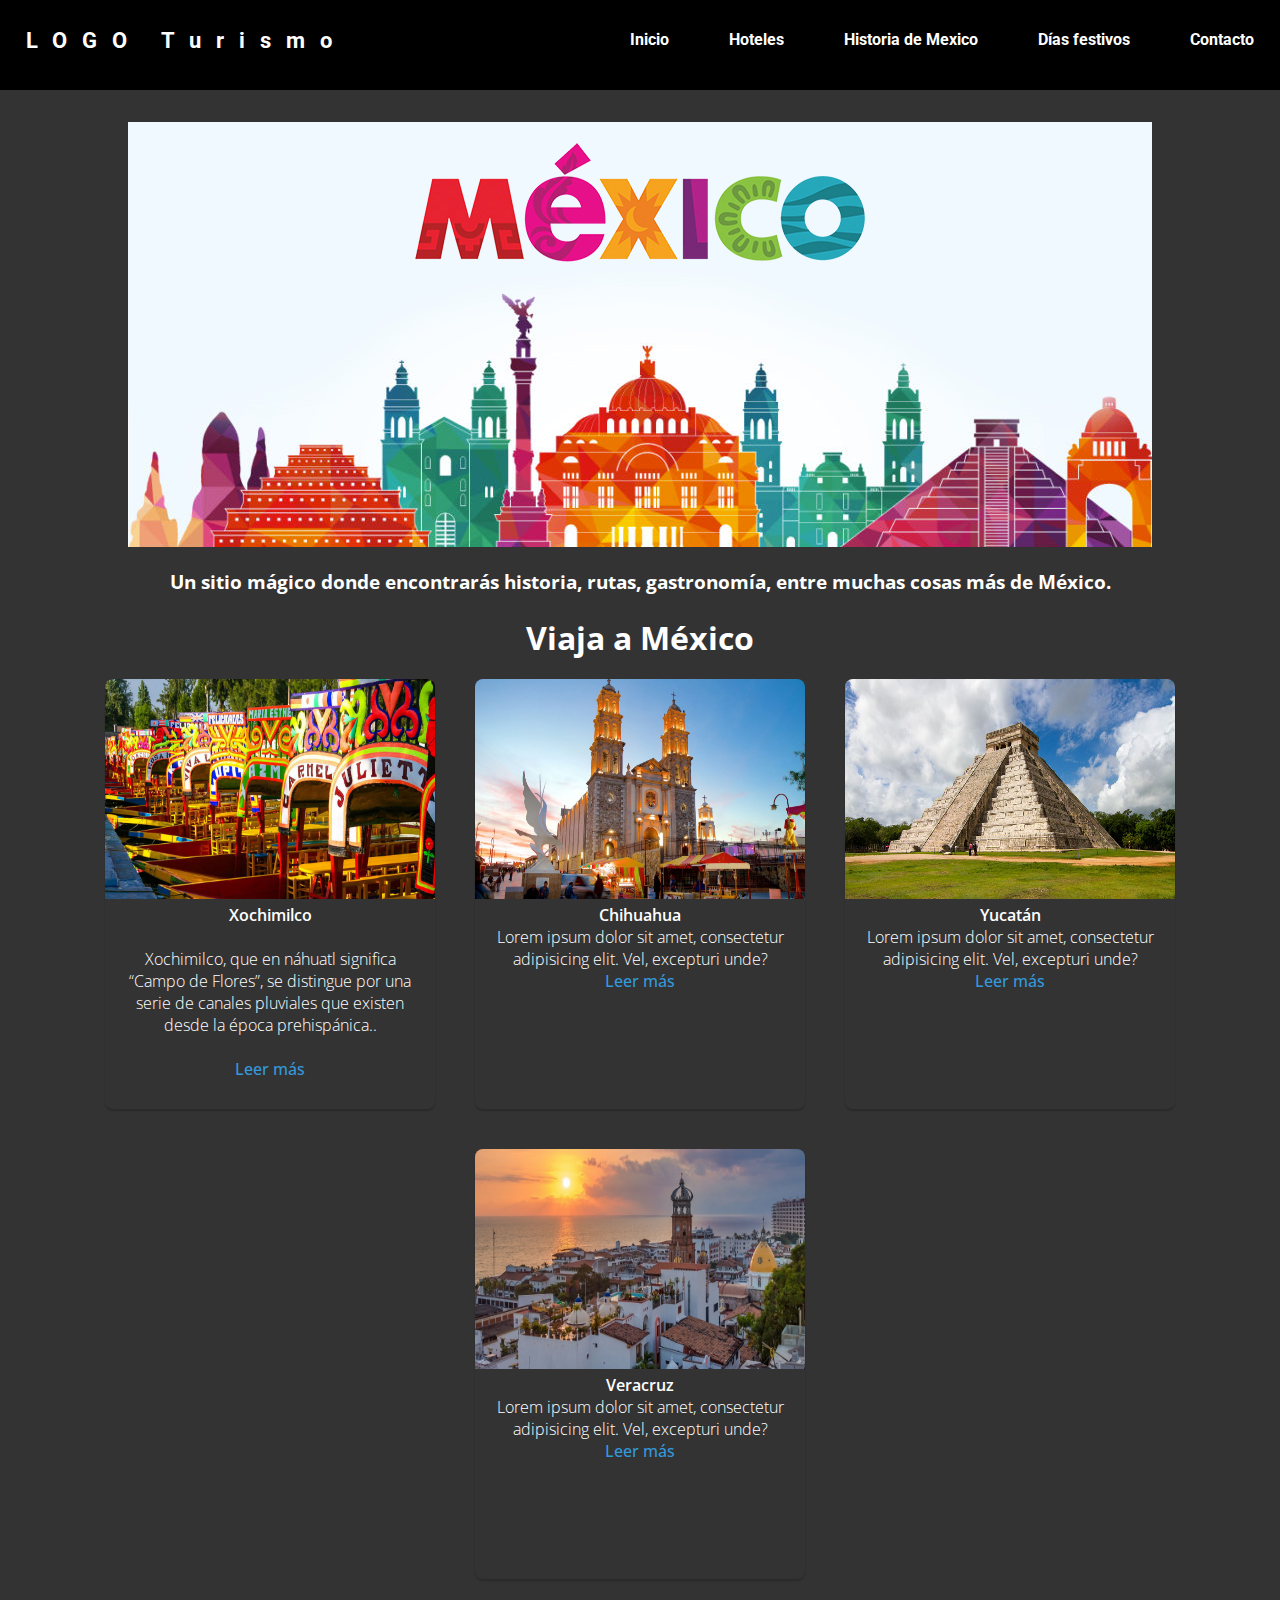
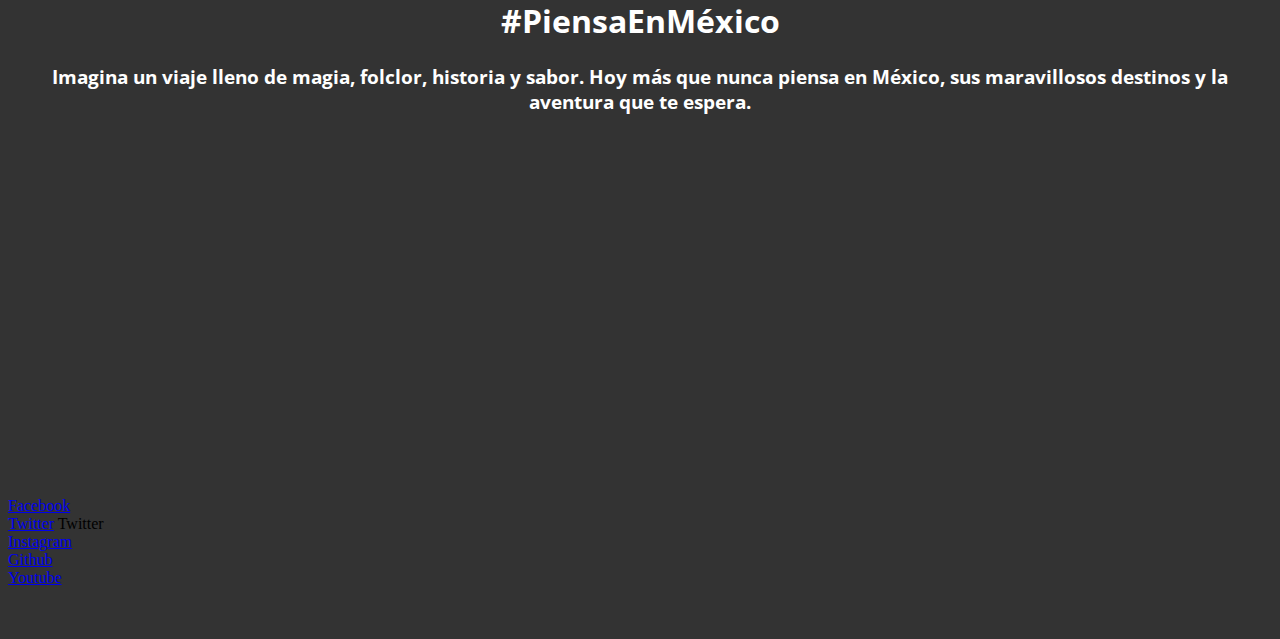
==== index.html @ 943a7aac "Update index.html" ====
<!DOCTYPE html>
<html lang="en">
<head>
    <meta charset="UTF-8">
    <meta http-equiv="X-UA-Compatible" content="IE=edge">
    <meta name="viewport" content="width=device-width, initial-scale=1.0">
    <meta name="description" content="Guía de turismo de México">
    <title>Turismo en México</title>
    <link rel="stylesheet" href="css/style.css">
</head>
<body>
  <header class="header">
    <div class="container logo-nav-container">
      <div class="logo"><a href="index.html">LOGO Turismo</a></div>
      <nav class="navigation">
        <ul class="menu">
          <li><a href="index.html">Inicio</a></li>
          <li><a href="web/Hotels.html">Hoteles</a></li>
          <li><a href="web/history-mex.html">Historia de Mexico</a></li>
          <li><a href="web/holidays.html">Días festivos</a></li>
          <li><a href="web/Contact.html">Contacto</a></li>
        </ul>

      <div class="boton-menu">
        <img src="img/hamburguesa.svg" alt="" class="hamburguer">
          <nav class="menu-navegacion">
          <a href="index.html">Inicio</a>
          <a href="web/Hotels.html">Hoteles</a>
          <a href="web/history-mex.html">Historia de Mexico</a>
          <a href="web/holidays.html">Dias Festivos</a>
          <a href="web/Contact.html">Contactos</a>
          </nav>
      </div>
      </nav>
    </div>
  </header>
    
    <main class="main">
        <br>
        <div class="container-logo">
            <img src="img/mexico.jpg" alt="logo">
        </div>
        <br>
        <h3>Un sitio mágico donde encontrarás historia, rutas, gastronomía,
            entre muchas cosas más de México.</h3>
        <br>
        <h2>Viaja a México</h2>

        <!-- Destinos -->
        <div class="destinos">
          <div class="tarjeta">
              <img src="img/Xochimilco/Xochimilco.jpg">
              <h4>Xochimilco</h4>
              <br>
              <p>Xochimilco, que en náhuatl significa “Campo de Flores”, se distingue por una serie de canales pluviales que existen desde la época prehispánica..
              </p>
              <br>
              <a href="web/Xochimilco.html" target="_top">Leer más</a>
          </div>
          <div class="tarjeta">
              <img src="img/Chihuahua/Chihuahua.jpg">
              <h4>Chihuahua</h4>
              <p>Lorem ipsum dolor sit amet, consectetur adipisicing elit. Vel, excepturi unde?</p>
              <a href="web/Chihuahua.html" target="_top">Leer más</a>
          </div>
          <div class="tarjeta">
              <img src="img/Yucatán/Chichen-Itzá-Yucatan-Mexico.jpg">
              <h4>Yucatán</h4>
              <p>Lorem ipsum dolor sit amet, consectetur adipisicing elit. Vel, excepturi unde?</p>
              <a href="web/Yucatan.html" target="_top">Leer más</a>
          </div>
          <div class="tarjeta">
              <img src="img/Veracruz/Veracruz.jpg">
              <h4>Veracruz</h4>
              <p>Lorem ipsum dolor sit amet, consectetur adipisicing elit. Vel, excepturi unde?</p>
              <a href="web/Veracruz.html" target="_top">Leer más</a>
          </div>

        <!-- Parte Video-->
        <div class="presentacion">
          <h2>#PiensaEnMéxico</h2>
          <br>
          <h3>Imagina un viaje lleno de magia, folclor, historia y sabor. Hoy más que nunca piensa en México, sus maravillosos destinos y la aventura que te espera.</h3>
          <br>
          <iframe width="560" height="315" src="https://www.youtube.com/embed/EjNe5EJ1cAQ?list=PLDY7xk2wbJMqbh5GhaSIJl8maroqxJr5r" title="YouTube video player" frameborder="0" allow="accelerometer; autoplay; clipboard-write; encrypted-media; gyroscope; picture-in-picture" allowfullscreen class="video"></iframe>
        </div>
    </main>

    <footer class="footer">
        <iframe src="web/footer.html" frameborder="0"></iframe>
    </footer>

    <script src="https://code.jquery.com/jquery-3.6.0.min.js"></script>
    <script src="js/menu.js"></script>
</body>
</html>
---- css/style.css ----
@import url("https://fonts.googleapis.com/css?family=Open+Sans|Roboto");
@import url("https://fonts.googleapis.com/css2?family=Noto+Sans+JP:wght@300&display=swap");

::root {
  scroll-behavior: smooth;
}

* {
  margin: 0px;
  padding: 0px;
  box-sizing: border-box;
}

body {
  background-color: #333;
  font-family: "Open Sans", sans-serif;
}

/* Header*/
.header {
  height: 10vh;
  font-family: "Roboto", sans-serif;
  box-sizing: border-box;
  width: 100%;
  
  padding: 0 2%;
  /*
  padding: 2rem 0;
  */
  box-sizing: border-box;
  background-color: black;
  position: fixed;
  color: #fff;
}

.header a {
  text-decoration: none;
  color: #fff;
  font-weight: 700;
  display:flex;
}

.logo-nav-container {
  width: 100%;
  max-width: 1400px;
  margin: 0 auto;
  padding: 10px 0;
  display: flex;
  align-items: center;
  justify-content: space-between;
}

.logo {
  letter-spacing: 15px;
  font-size: 1.4em;
}

.menu {
  display: flex;
}

.menu li {
  list-style-type: none;
  margin-left: 60px;
}

.menu li a {
  padding: 20px 0;
}

.menu li a:hover {
  color: #fb743e;
}

.navigation {
  transition: all 0.4s linear;
  border-radius: 5px;
}

.hamburguer {
  display: none;
  /* Fijo en todoa la pagina aunque hagamos scroll*/
  position: fixed;
  top: 30px;
  right: 30px;
  background: #fff;
  width: 40px;
  cursor: pointer;
  border-radius: 5px;
  box-shadow: 0 0 6px rgba(0, 0, 0, 0.5)
}

.menu-navegacion {
    position: fixed;
    top: 0;
    right: 0;
    /* 30% del ancho de la pagina */
    width: 30vw;
    height: 100%;
    background-color: black ;
    display: flex;
    flex-direction: column;
    /* Espacio equitativamente y verticalmente */
    justify-content: space-evenly;
    align-items: center;
    transition: transform 0.3s ease-in-out;
    transform: translate(110%);
    box-shadow: 0 0 6px rgba(0, 0, 0, 0.5);
}

/*Creo una nueva clase para un efecto de mi boton */
.spread {
  /* Cuando de click en el boton aparece el menu*/
  transform: translateX(0);
}

.menu-navegacion a{
  color: #fff;
  text-decoration: none;
}



/* Main */

/* Estilos de main*/
.container-logo {
  display: flex;
  align-items: center;
  justify-content: center;
  margin-top: 100px;
}
img {
  max-width: 100%;
}
h2,
h3 {
  text-align: center;
  color: #fff;
}
h2 {
  font-size: 2em;
}

.present iframe {
  display: flex;
  flex-wrap: wrap;
  left: 0;
  right: 0;
}

/* Destinos*/
.destinos {
  width: 100%;
  max-width: 1200px;
  height: 430px;
  display: flex;
  flex-wrap: wrap;
  justify-content: center;
  margin: auto;
}

.destinos .tarjeta {
  width: 330px;
  height: 430px;
  border-radius: 8px;
  box-shadow: 0 2px 2px rgba(0, 0, 0, 0.2);
  overflow: hidden;
  margin: 20px;
  text-align: center;
  transition: all 0.25s;
}

.destinos .tarjeta:hover {
  transform: translateY(-15px);
  box-shadow: 0 12px 16px rgba(0, 0, 0, 0.2);
}

.destinos .tarjeta img {
  width: 330px;
  height: 220px;
}

.destinos .tarjeta h4 {
  color: #fff;
  font-weight: 600;
}

.destinos .tarjeta p {
  color: #fff;
  padding: 0 1rem;
  font-size: 16px;
  font-weight: 300;
}

.destinos .tarjeta a {
  font-weight: 500;
  text-decoration: none;
  color: #3498db;
}

.presentacion {
  text-align: center;
}

/* Footer */
.footer iframe {
  display:flex;
  margin-top: 1000px;
  width: 100%;
  height: 100%;
  border-style: none;
}


/* Para dispositivos moviles */
@media screen and (max-width: 800px) {
  .hamburguer {
    display: flex;
  }

  .menu-navegacion {
    width: 50vw;
  }

  .logo {
    display:flex;
    margin-top: 20px;
  }

  .menu {
    display: none;
  }

  .contenido-header {
    flex-direction: column;
    justify-content: space-evenly;
    height: 720px;
  }

  .contenido-header>img {
    width: 400px;
  }

.textos-header {
    margin: 0;
  }

  .footer {
    margin-top: 1100px;
    width: 100%;
    display: flex;
  }

  /* Animaciones */

}
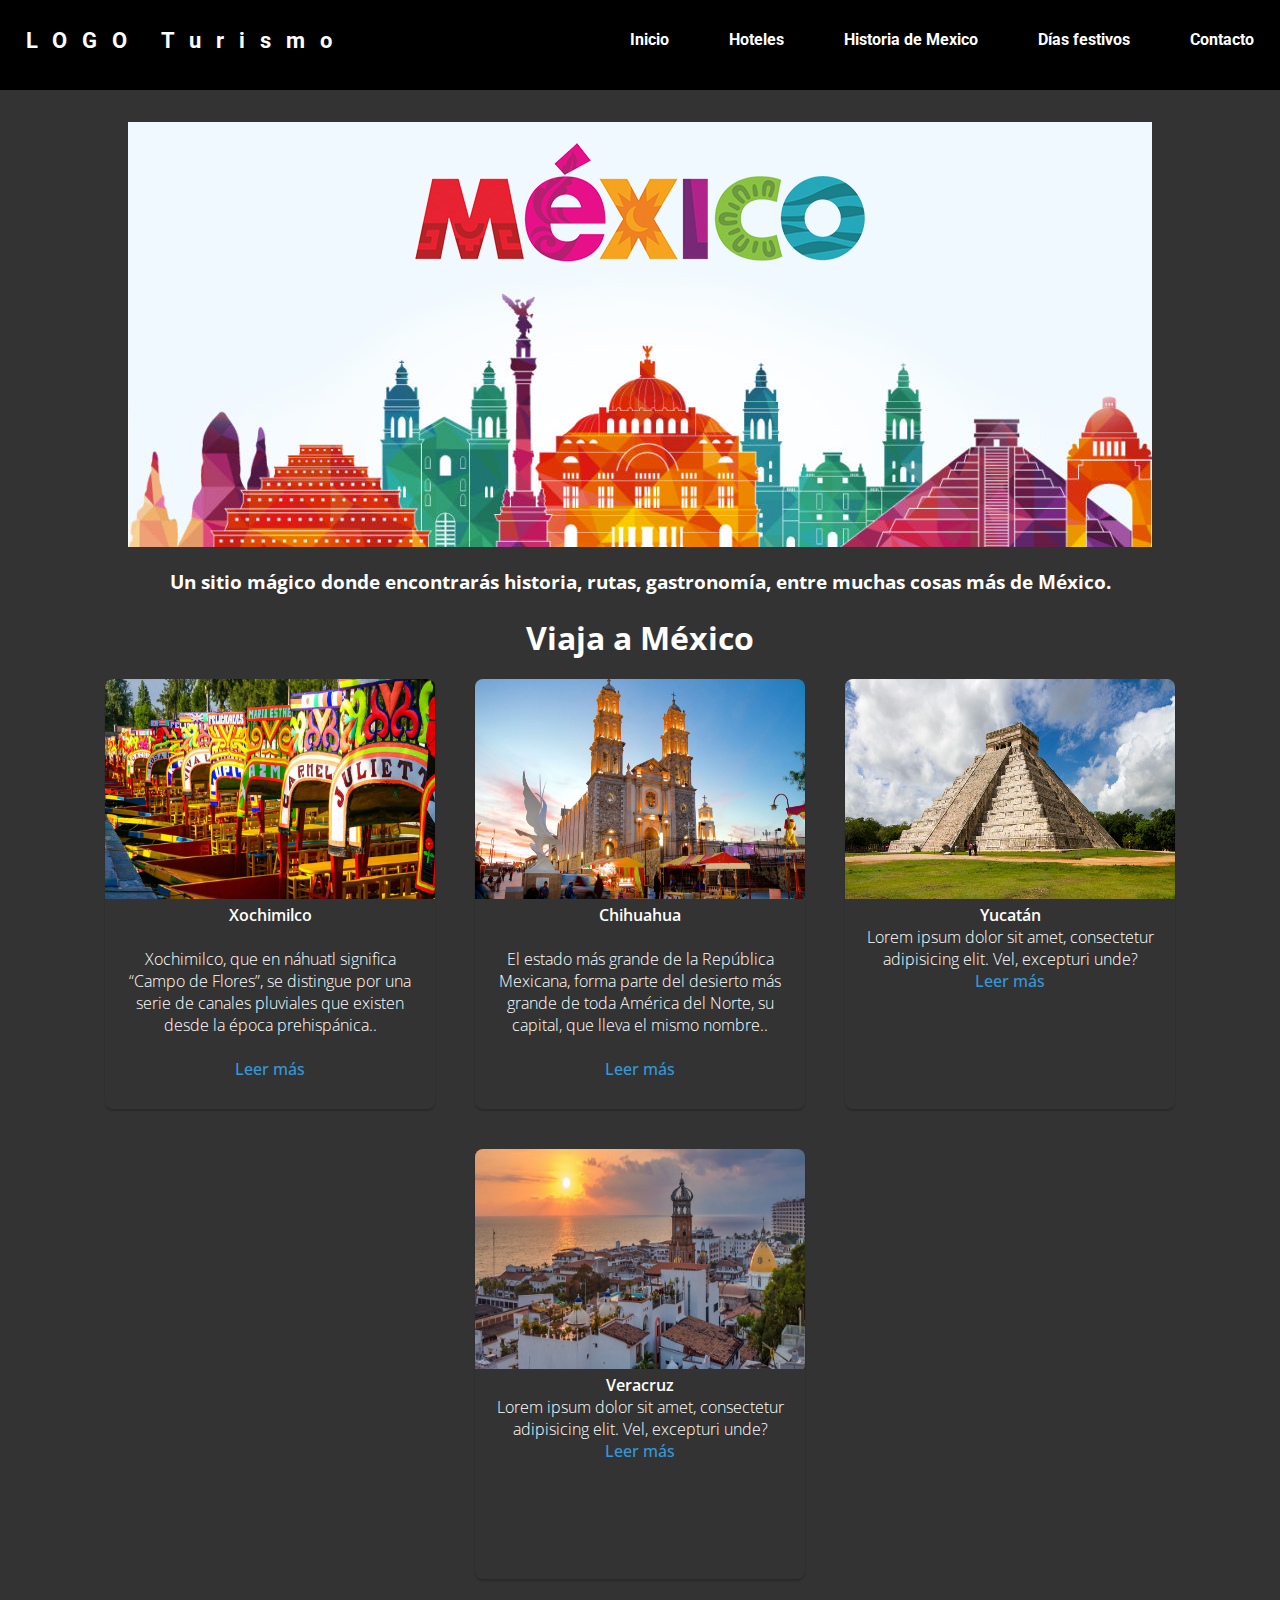
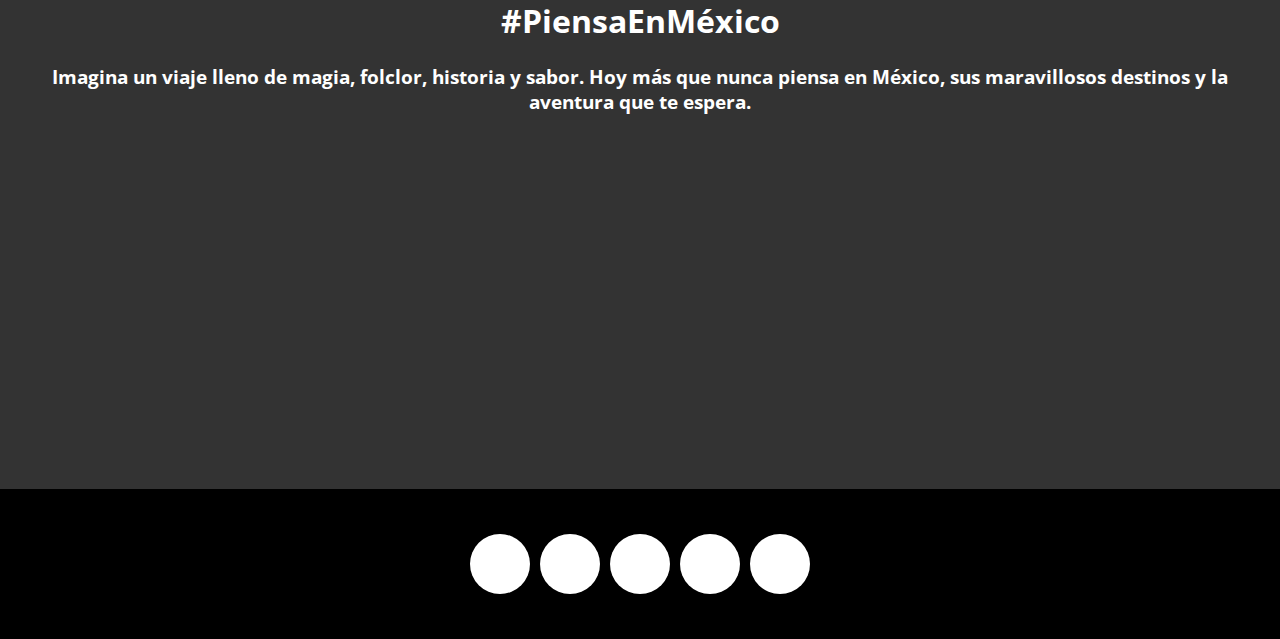
==== commit ff16a4bc: "Cambios en chihuahua.html" ====
--- a/index.html
+++ b/index.html
@@ -60,7 +60,9 @@
           <div class="tarjeta">
               <img src="img/Chihuahua/Chihuahua.jpg">
               <h4>Chihuahua</h4>
-              <p>Lorem ipsum dolor sit amet, consectetur adipisicing elit. Vel, excepturi unde?</p>
+              <br>
+              <p>El estado más grande de la República Mexicana, forma parte del desierto más grande de toda América del Norte, su capital, que lleva el mismo nombre..</p>
+              <br>
               <a href="web/Chihuahua.html" target="_top">Leer más</a>
           </div>
           <div class="tarjeta">
@@ -93,4 +95,4 @@
     <script src="https://code.jquery.com/jquery-3.6.0.min.js"></script>
     <script src="js/menu.js"></script>
 </body>
-</html>
+</html>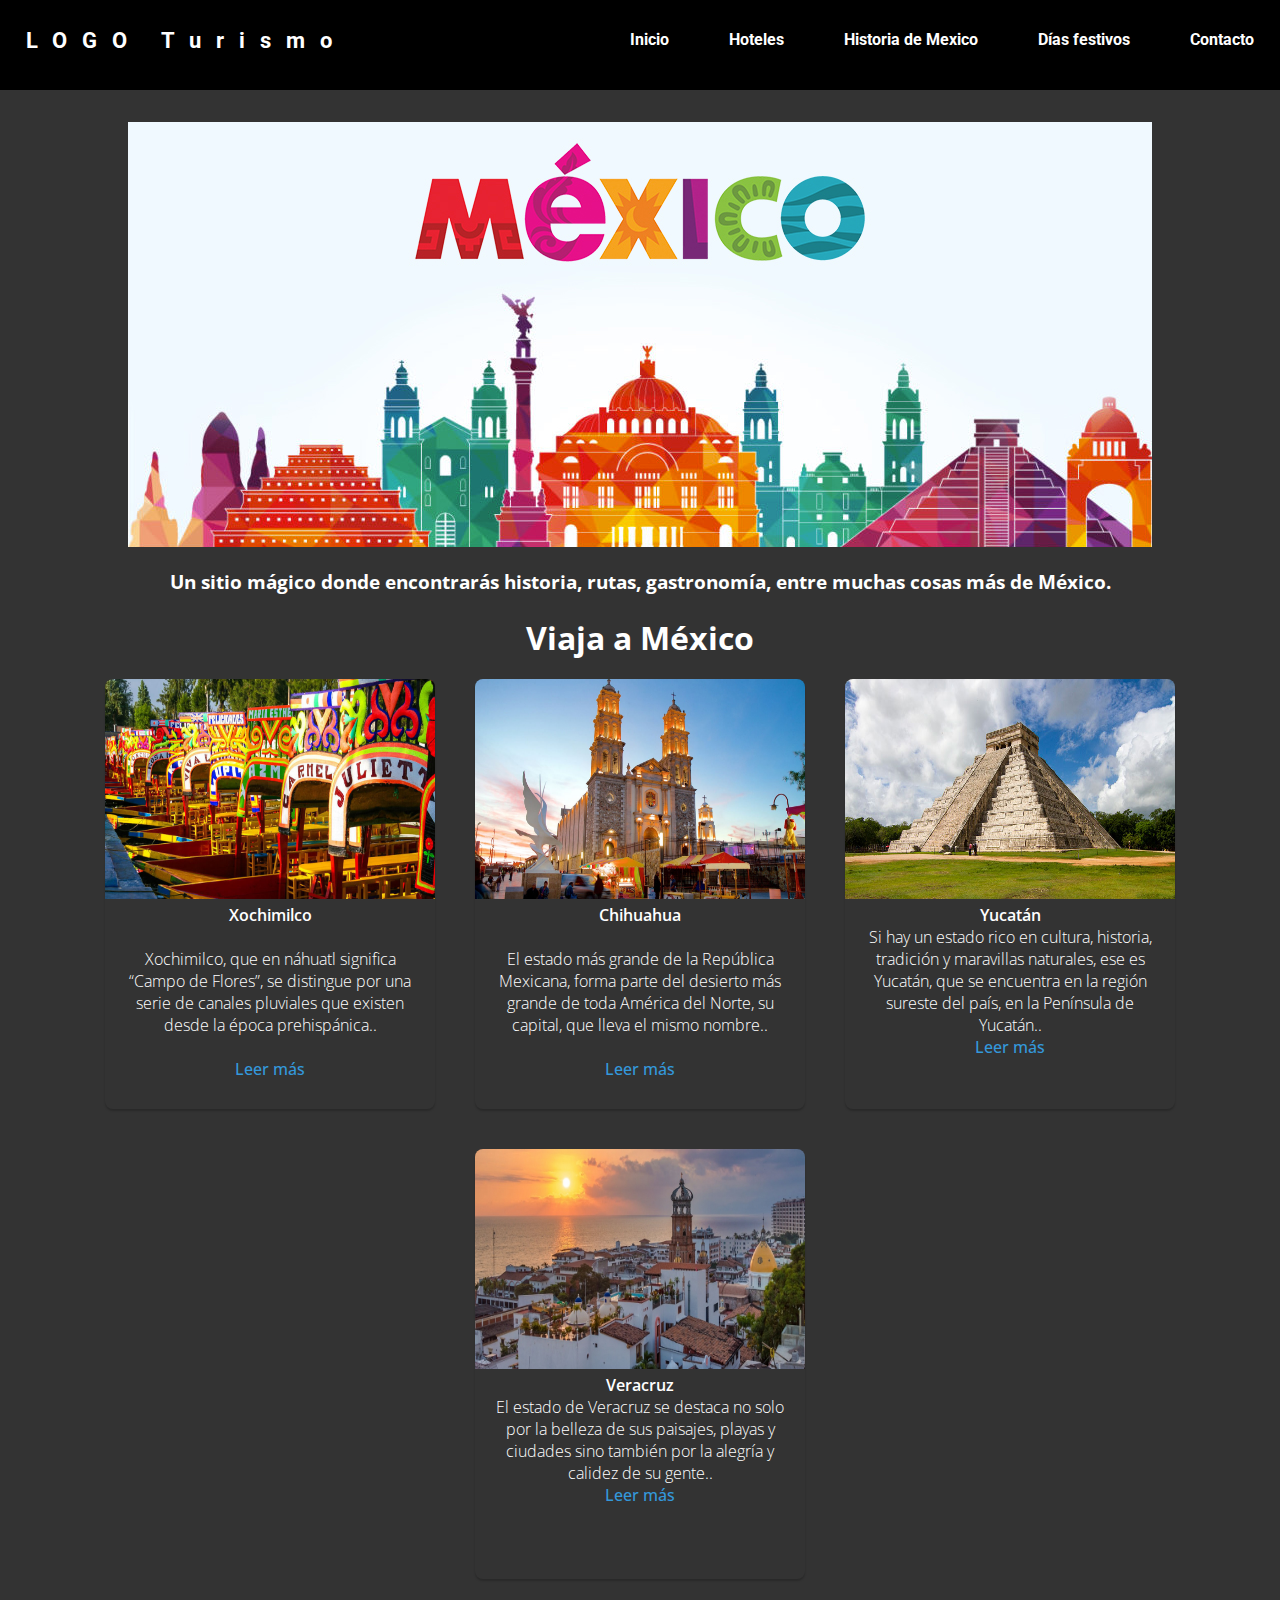
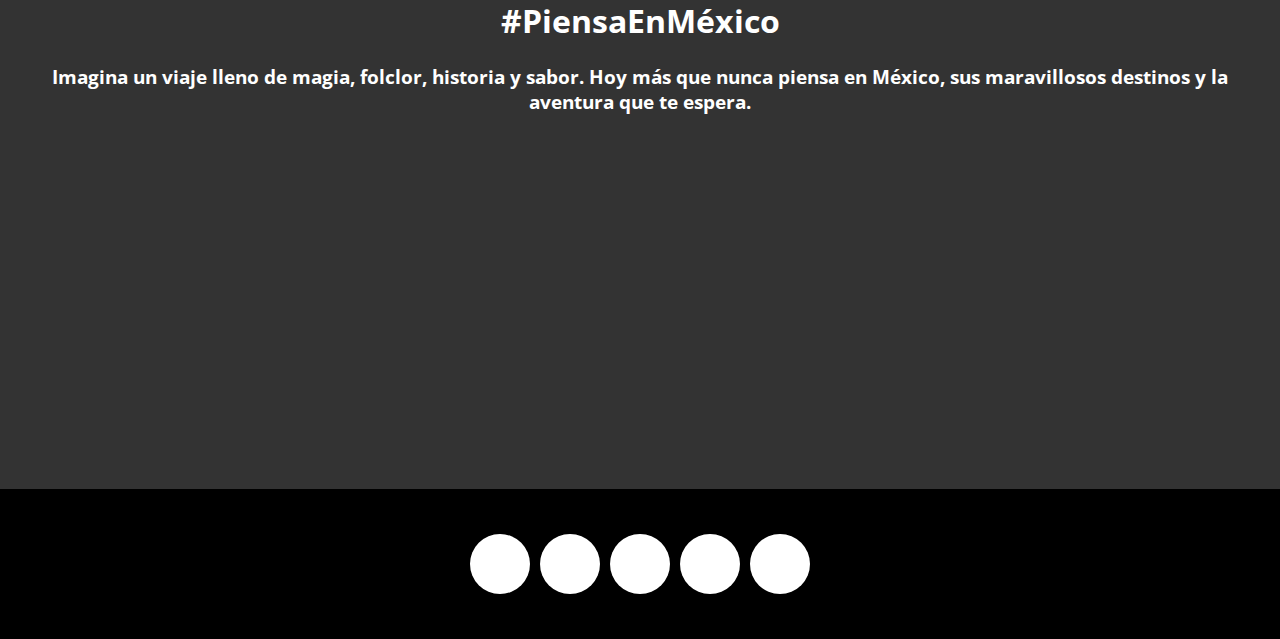
==== commit 9bcfdaf0: "Yucatan y Veracruz en Index" ====
--- a/index.html
+++ b/index.html
@@ -68,13 +68,13 @@
           <div class="tarjeta">
               <img src="img/Yucatán/Chichen-Itzá-Yucatan-Mexico.jpg">
               <h4>Yucatán</h4>
-              <p>Lorem ipsum dolor sit amet, consectetur adipisicing elit. Vel, excepturi unde?</p>
+              <p>Si hay un estado rico en cultura, historia, tradición y maravillas naturales, ese es Yucatán, que se encuentra en la región sureste del país, en la Península de Yucatán..</p>
               <a href="web/Yucatan.html" target="_top">Leer más</a>
           </div>
           <div class="tarjeta">
               <img src="img/Veracruz/Veracruz.jpg">
               <h4>Veracruz</h4>
-              <p>Lorem ipsum dolor sit amet, consectetur adipisicing elit. Vel, excepturi unde?</p>
+              <p>El estado de Veracruz se destaca no solo por la belleza de sus paisajes, playas y ciudades sino también por la alegría y calidez de su gente..</p>
               <a href="web/Veracruz.html" target="_top">Leer más</a>
           </div>
 
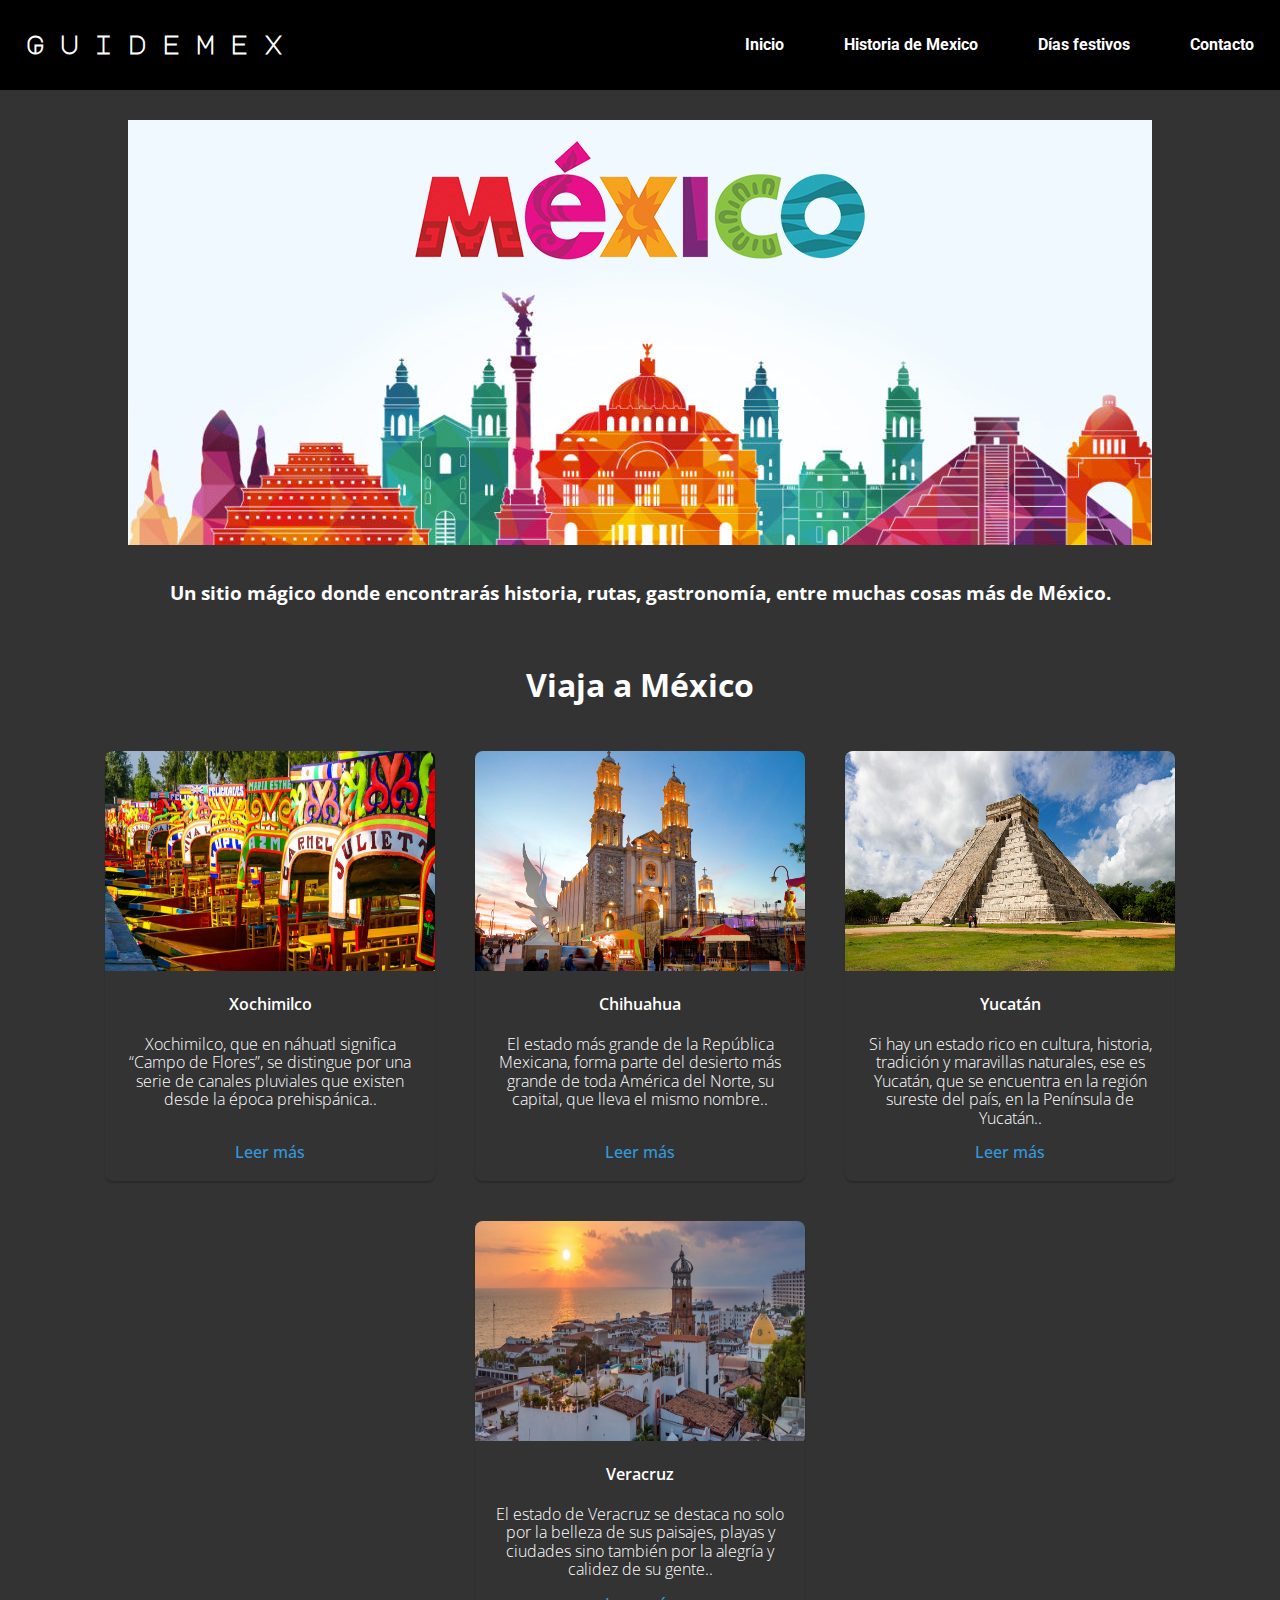
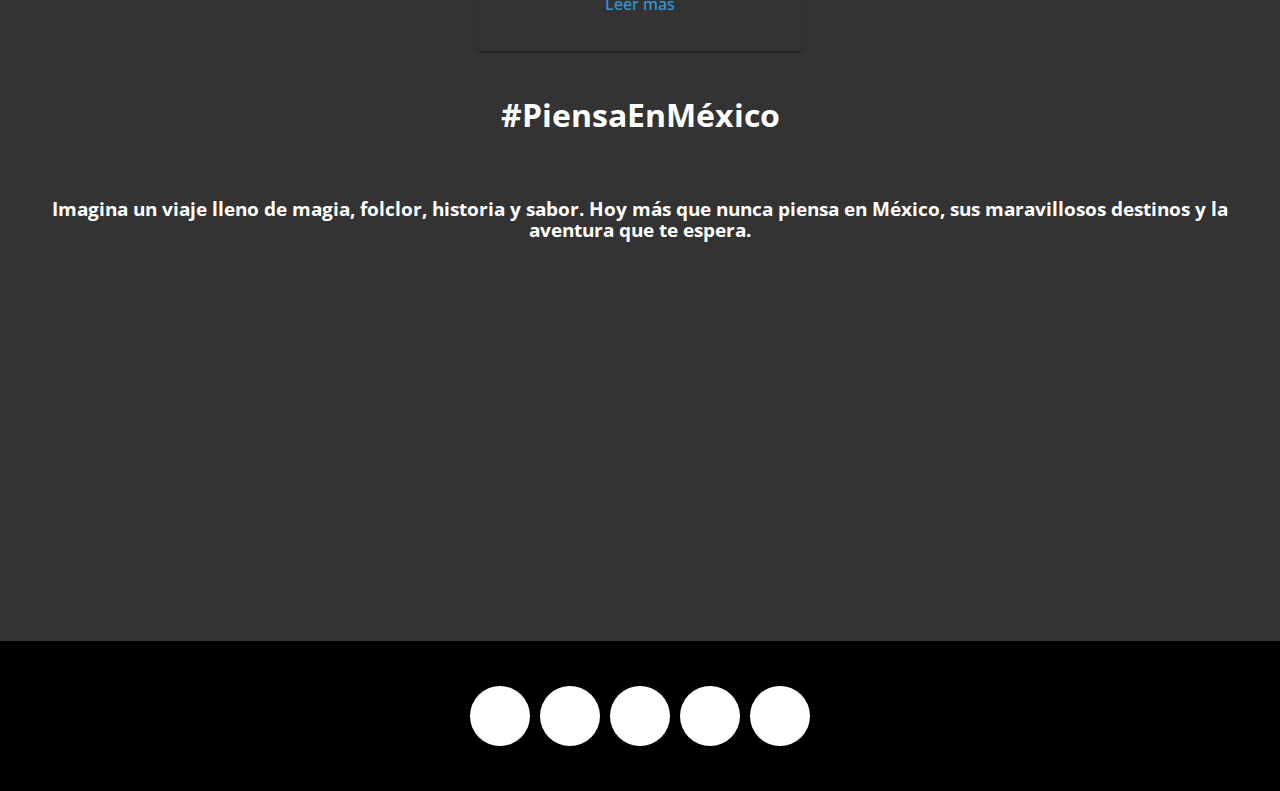
==== commit 967237e0: "Cambio en el logo y en los css" ====
--- a/index.html
+++ b/index.html
@@ -6,16 +6,16 @@
     <meta name="viewport" content="width=device-width, initial-scale=1.0">
     <meta name="description" content="Guía de turismo de México">
     <title>Turismo en México</title>
+    <link rel="stylesheet" href="css/normalize.css">
     <link rel="stylesheet" href="css/style.css">
 </head>
 <body>
   <header class="header">
     <div class="container logo-nav-container">
-      <div class="logo"><a href="index.html">LOGO Turismo</a></div>
+      <div class="logo"><a href="../index.html">Guidemex</a></div>
       <nav class="navigation">
         <ul class="menu">
           <li><a href="index.html">Inicio</a></li>
-          <li><a href="web/Hotels.html">Hoteles</a></li>
           <li><a href="web/history-mex.html">Historia de Mexico</a></li>
           <li><a href="web/holidays.html">Días festivos</a></li>
           <li><a href="web/Contact.html">Contacto</a></li>
@@ -25,9 +25,8 @@
         <img src="img/hamburguesa.svg" alt="" class="hamburguer">
           <nav class="menu-navegacion">
           <a href="index.html">Inicio</a>
-          <a href="web/Hotels.html">Hoteles</a>
-          <a href="web/history-mex.html">Historia de Mexico</a>
-          <a href="web/holidays.html">Dias Festivos</a>
+          <a href="web/history-mex.html">Historia de México</a>
+          <a href="web/holidays.html">Días Festivos</a>
           <a href="web/Contact.html">Contactos</a>
           </nav>
       </div>
@@ -36,7 +35,6 @@
   </header>
     
     <main class="main">
-        <br>
         <div class="container-logo">
             <img src="img/mexico.jpg" alt="logo">
         </div>
@@ -51,7 +49,6 @@
           <div class="tarjeta">
               <img src="img/Xochimilco/Xochimilco.jpg">
               <h4>Xochimilco</h4>
-              <br>
               <p>Xochimilco, que en náhuatl significa “Campo de Flores”, se distingue por una serie de canales pluviales que existen desde la época prehispánica..
               </p>
               <br>
@@ -60,7 +57,6 @@
           <div class="tarjeta">
               <img src="img/Chihuahua/Chihuahua.jpg">
               <h4>Chihuahua</h4>
-              <br>
               <p>El estado más grande de la República Mexicana, forma parte del desierto más grande de toda América del Norte, su capital, que lleva el mismo nombre..</p>
               <br>
               <a href="web/Chihuahua.html" target="_top">Leer más</a>
--- a/css/style.css
+++ b/css/style.css
@@ -1,15 +1,11 @@
 @import url("https://fonts.googleapis.com/css?family=Open+Sans|Roboto");
 @import url("https://fonts.googleapis.com/css2?family=Noto+Sans+JP:wght@300&display=swap");
+@import url('https://fonts.googleapis.com/css2?family=Major+Mono+Display&display=swap');
 
 ::root {
   scroll-behavior: smooth;
 }
 
-* {
-  margin: 0px;
-  padding: 0px;
-  box-sizing: border-box;
-}
 
 body {
   background-color: #333;
@@ -22,14 +18,13 @@
   font-family: "Roboto", sans-serif;
   box-sizing: border-box;
   width: 100%;
-  
   padding: 0 2%;
   /*
   padding: 2rem 0;
   */
   box-sizing: border-box;
   background-color: black;
-  position: fixed;
+  position: flex;
   color: #fff;
 }
 
@@ -37,14 +32,14 @@
   text-decoration: none;
   color: #fff;
   font-weight: 700;
-  display:flex;
+  display: flex;
 }
 
 .logo-nav-container {
   width: 100%;
   max-width: 1400px;
   margin: 0 auto;
-  padding: 10px 0;
+  padding: 0px 0;
   display: flex;
   align-items: center;
   justify-content: space-between;
@@ -52,7 +47,8 @@
 
 .logo {
   letter-spacing: 15px;
-  font-size: 1.4em;
+  font-size: 1.6em;
+  font-family: 'Major Mono Display', monospace;
 }
 
 .menu {
@@ -91,21 +87,21 @@
 }
 
 .menu-navegacion {
-    position: fixed;
-    top: 0;
-    right: 0;
-    /* 30% del ancho de la pagina */
-    width: 30vw;
-    height: 100%;
-    background-color: black ;
-    display: flex;
-    flex-direction: column;
-    /* Espacio equitativamente y verticalmente */
-    justify-content: space-evenly;
-    align-items: center;
-    transition: transform 0.3s ease-in-out;
-    transform: translate(110%);
-    box-shadow: 0 0 6px rgba(0, 0, 0, 0.5);
+  position: fixed;
+  top: 0;
+  right: 0;
+  /* 30% del ancho de la pagina */
+  width: 30vw;
+  height: 100%;
+  background-color: black;
+  display: flex;
+  flex-direction: column;
+  /* Espacio equitativamente y verticalmente */
+  justify-content: space-evenly;
+  align-items: center;
+  transition: transform 0.3s ease-in-out;
+  transform: translate(110%);
+  box-shadow: 0 0 6px rgba(0, 0, 0, 0.5);
 }
 
 /*Creo una nueva clase para un efecto de mi boton */
@@ -114,11 +110,10 @@
   transform: translateX(0);
 }
 
-.menu-navegacion a{
+.menu-navegacion a {
   color: #fff;
   text-decoration: none;
 }
-
 
 
 /* Main */
@@ -130,6 +125,11 @@
   justify-content: center;
   margin-top: 100px;
 }
+
+.container-logo img {
+  margin-top: -70px;
+}
+
 img {
   max-width: 100%;
 }
@@ -206,7 +206,7 @@
 /* Footer */
 .footer iframe {
   display:flex;
-  margin-top: 1000px;
+  margin-top: 1080px;
   width: 100%;
   height: 100%;
   border-style: none;
@@ -215,12 +215,19 @@
 
 /* Para dispositivos moviles */
 @media screen and (max-width: 800px) {
+
+  header {
+    position: fixed;
+    margin-top: -100px;
+  }
+
   .hamburguer {
     display: flex;
+    margin-top: -10px;
   }
 
   .menu-navegacion {
-    width: 50vw;
+    width: 60vw;
   }
 
   .logo {
@@ -242,12 +249,22 @@
     width: 400px;
   }
 
-.textos-header {
+  .textos-header {
     margin: 0;
   }
 
+  .container-logo img {
+    margin-top: 10px;
+    width: 100%;
+  }
+
+  .presentacion iframe {
+    width: 80%;
+    height: 50%;
+  }
+
   .footer {
-    margin-top: 1100px;
+    margin-top: 870px;
     width: 100%;
     display: flex;
   }
